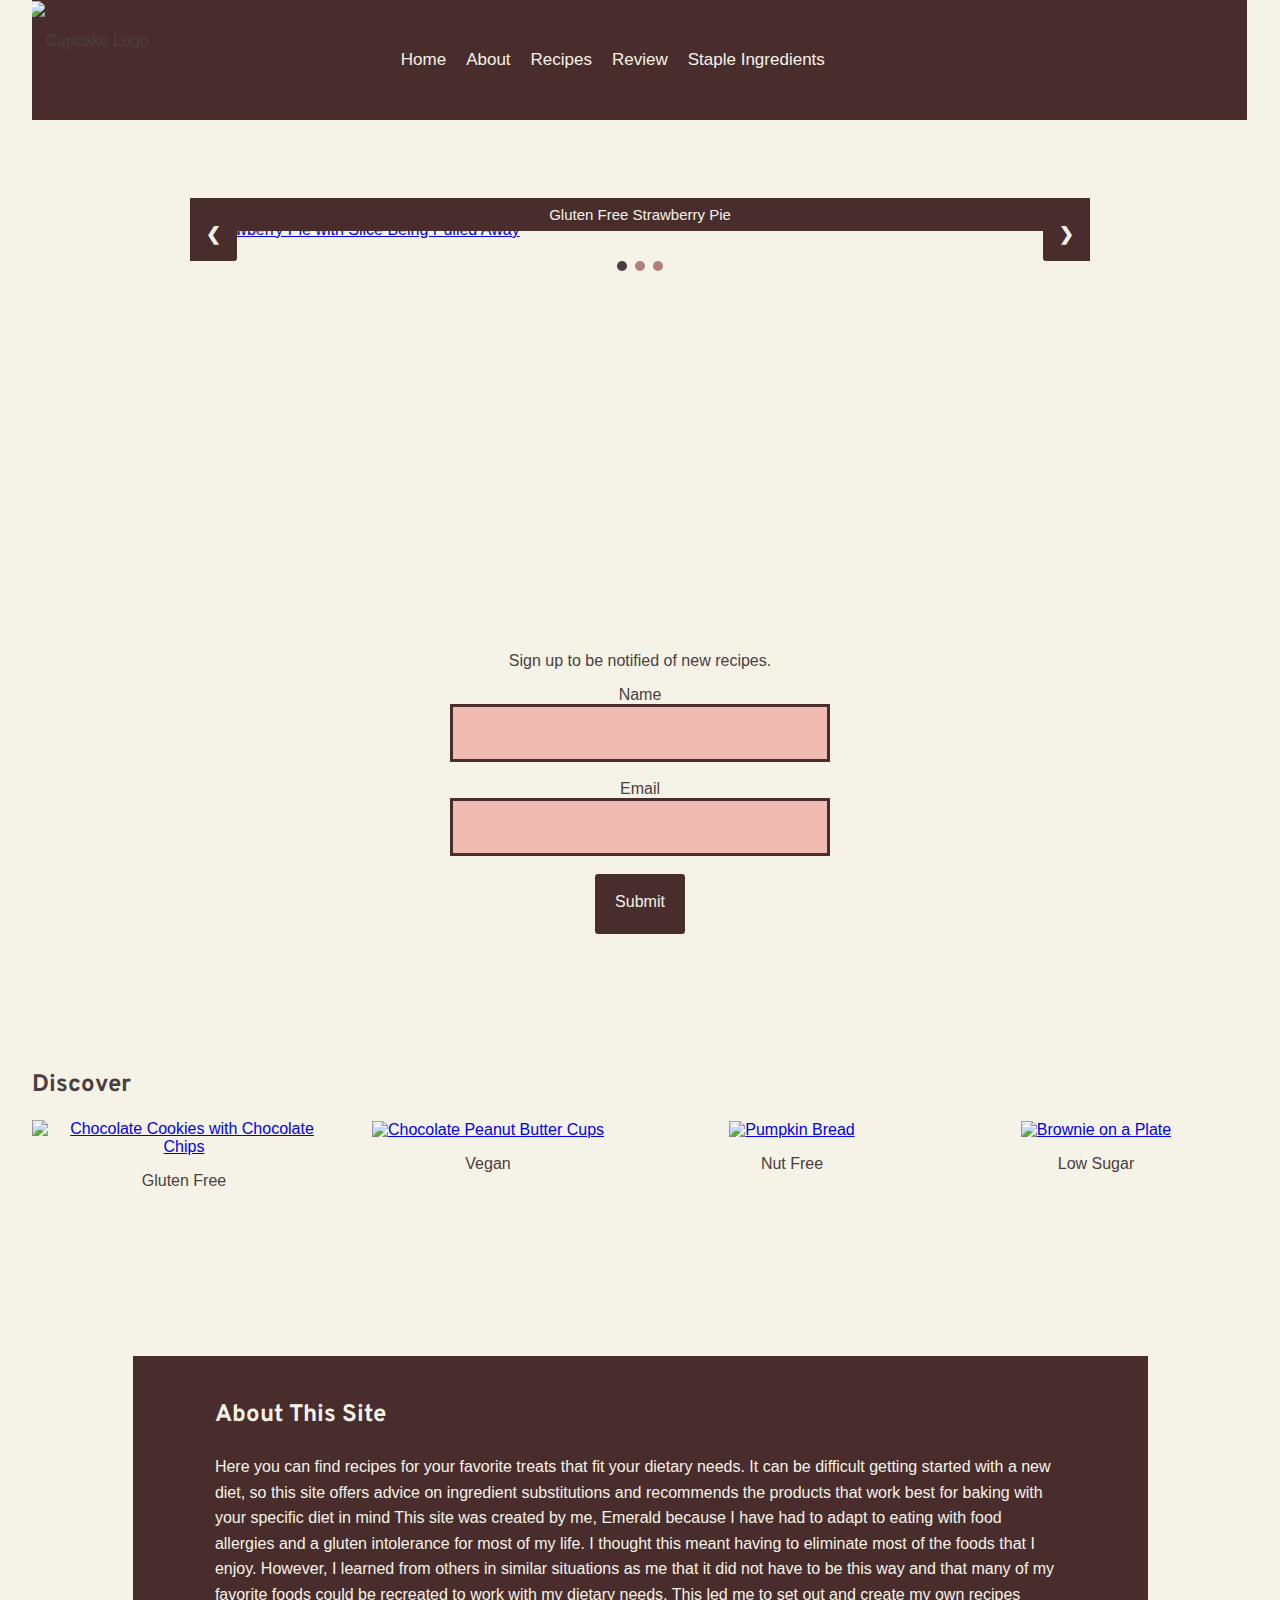
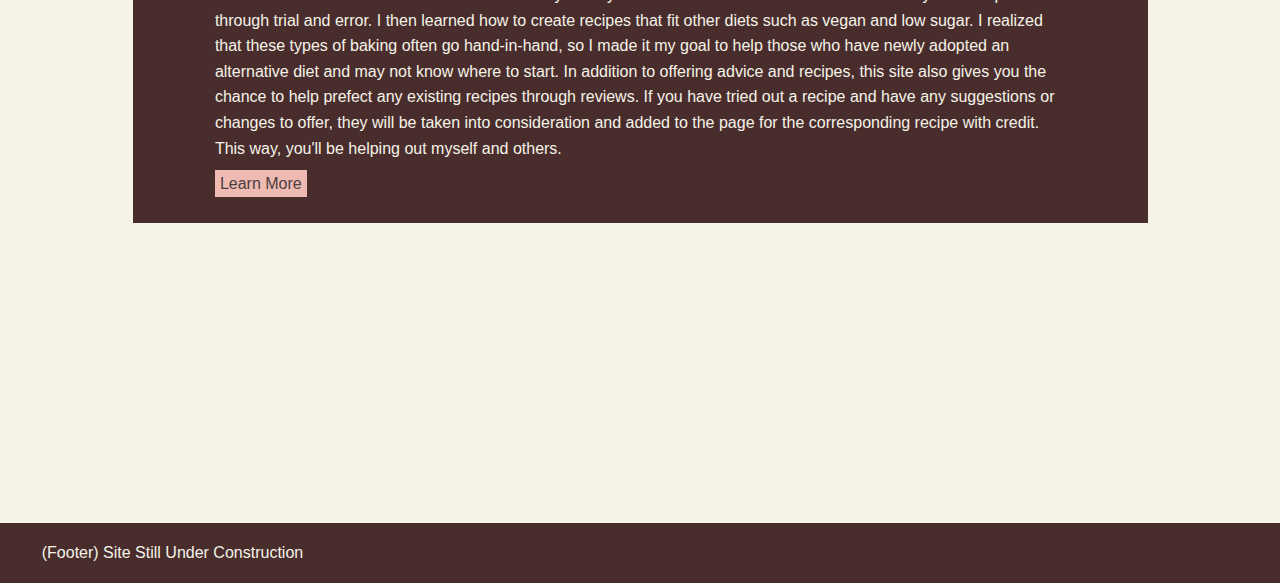
==== index.html @ e5cc327b "Add files via upload" ====
﻿<!doctype html>
<html lang="en">
<head>
	<meta charset="UTF-8">
	<meta name="viewport" content="width=device-width,initial-scale=1,maximum-scale=1,user-scalable=no">
	<meta http-equiv="X-UA-Compatible" content="IE=edge,chrome=1">
	<meta name="HandheldFriendly" content="true">
	<title>Home Page</title>
	<link rel="stylesheet" href="style.css">
</head>

<body>
	<header>
		<div class="container">
			<nav class="topnav">
				<div id="logo_placeholder"><span><img src="Images/logo.png" alt="Cupcake Logo"></span></div>

				<ul>
					<li><a href="index.html">Home</a></li>
					<li><a href="About.html">About</a></li>
					<li><a href="recipe.html">Recipes</a></li>
					<li><a href="review.html">Review</a></li>
					<li><a href="staple.html">Staple Ingredients</a></li>
				</ul>

			</nav>
		</div>
	</header>
	<div class="feature">
		<div class="container">

		</div>
	</div>
	<main>
		<section class="showcase">
			<div class="container">
				<div class="slideshow-container">

					<div class="mySlides fade">
						<div class="numbertext">1 / 3</div>
						<a href="#"><img src="Images/strawberrypie.jpg" alt="Strawberry Pie with Slice Being Pulled Away" style="width:100%"></a>
						<div class="text">Gluten Free Strawberry Pie</div>
					</div>

					<div class="mySlides fade">
						<div class="numbertext">2 / 3</div>
						<a href="#"><img src="Images/lemonbread.jpg" alt="Lemon Poppy Seed Bread with Icing" style="width:100%"></a>
						<div class="text">Gluten Free Vegan Lemon Poppy Seed Bread</div>
					</div>

					<div class="mySlides fade">
						<div class="numbertext">3 / 3</div>
						<a href="#"><img src="Images/oatmealcookies.jpg" alt="Oatmeal Cookies with Raisins on a Plate" style="width:100%"></a>
						<div class="text">Gluten Free Oatmeal Cookies</div>
					</div>

					<a class="prev" onclick="plusSlides(-1)">&#10094;</a>
					<a class="next" onclick="plusSlides(1)">&#10095;</a>

				</div>
				<br>

				<div class="dot_click">
					<span class="dot" onclick="currentSlide(1)"></span>
					<span class="dot" onclick="currentSlide(2)"></span>
					<span class="dot" onclick="currentSlide(3)"></span>
				</div>

				<script>var slideIndex = 1;
					showSlides(slideIndex);

					function plusSlides(n) {
						showSlides(slideIndex += n);
					}

					function currentSlide(n) {
						showSlides(slideIndex = n);
					}

					function showSlides(n) {
						var i;
						var slides = document.getElementsByClassName("mySlides");
						var dots = document.getElementsByClassName("dot");
						if (n > slides.length) { slideIndex = 1 }
						if (n < 1) { slideIndex = slides.length }
						for (i = 0; i < slides.length; i++) {
							slides[i].style.display = "none";
						}
						for (i = 0; i < dots.length; i++) {
							dots[i].className = dots[i].className.replace(" active", "");
						}
						slides[slideIndex - 1].style.display = "block";
						dots[slideIndex - 1].className += " active";
					}</script>
			</div>
		</section>
		 

		<section class="signup">
			<div class="container.">
				<p>Sign up to be notified of new recipes.</p>
				<form action="welcome.php" method="post">
					<div class="email_list">
						<label for="name">Name</label><br>
						<input type="text">
						<br><br>
					</div>
					<div class="email_list">
						<label for="email">Email</label><br>
						<input type="text">
						<br><br>
					</div>
					<a href="#" class="submit_email">Submit</a>
				</form>
			</div>
		</section>

		<section class="discover">
			<div class="container">
				<h2>Discover</h2>

				<ul>
					<li>
						<div id="diet1">
							<div class="diet_container">
								<a href="#"><img src="Images/cookieEdit.jpg" class="image1" alt="Chocolate Cookies with Chocolate Chips"></a>
							</div>
							<p>Gluten Free</p>

						</div>
					</li>
					<li>
						<div id="diet2">
							<div class="diet_container">
								<a href="#"><img src="Images/chocolatepb.jpg" class="image2" alt="Chocolate Peanut Butter Cups"></a>
							</div>
							<p>Vegan</p>
						</div>
					</li>
					<li>
						<div id="diet3">
							<div class="diet_container">
								<a href="#"><img src="Images/pumpkinbread.jpg" class="image3" alt="Pumpkin Bread"></a>
							</div>
							<p>Nut Free</p>
						</div>
					</li>
					<li>
						<div id="diet4">
							<div class="diet_containter">
								<a href="#"><img src="Images/brownie.jpg" class="image4" alt="Brownie on a Plate"></a>
							</div>
							<p>Low Sugar</p>
						</div>
					</li>
				</ul>
			</div>
		</section>

	</main>

		<div class="end_box">
			<div class="container">
			<h2 class="about_site">About This Site</h2>
			<p>
				Here you can find recipes for your favorite treats that fit your dietary needs. It can be difficult
				getting started with a new diet, so this site offers advice on ingredient substitutions and recommends
				the products that work best for baking with your specific diet in mind This site was created by me, Emerald because
				I have had to adapt to eating with food allergies and a gluten intolerance for most of my life. I thought this meant
				having to eliminate most of the foods that I enjoy. However, I learned from others in similar situations as me that it
				did not have to be this way and that many of my favorite foods could be recreated to work with my dietary needs. This led me
				to set out and create my own recipes through trial and error. I then learned how to create recipes that fit other diets such
				as vegan and low sugar. I realized that these types of baking often go hand-in-hand, so I made it my goal to help those who have
				newly adopted an alternative diet and may not know where to start. In addition to offering advice and recipes, this site also gives you the
				chance to help prefect any existing recipes through reviews. If you have tried out a recipe and have any suggestions or changes to offer, they
				will be taken into consideration and added to the page for the corresponding recipe with credit. This way, you'll be helping out myself and others.
			</p>
			<div class="learn_button">
				<a href="About.html" class="learn_more">Learn More</a>
			</div>
			</div>
		</div>
		<footer>
			<div class="container">
				<p>(Footer) Site Still Under Construction</p>
			</div>
		</footer>
</body>

</html>
---- style.css ----
@import url(https://fonts.googleapis.com/css?family=Overpass|Heebo);
html {
	background: #F5F3E7;
}

body {
	font-family: 'Heebo';
	line-height: normal;
	font-size: 16px;
	color: #4c3e40;
}

h1 {
	font-family: 'Overpass';
	color: #4c3e40;
	margin-top: 50px;
}

h2 {
	font-family: 'Overpass';
	color: #4c3e40;
}

h3 {
	font-family: 'Overpass';
	color: #4c3e40;
}

@media screen and (max-width: 1060px) {
	#primary {
		width: 67%;
	}

	#secondary {
		width: 30%;
		margin-left: 3%;
	}
}

@media screen and (max-width: 768px) {
	#primary {
		width: 100%;
	}

	#secondary {
		width: 100%;
		margin: 0;
		border: none;
	}
}
img {
	max-width: 100%;
	height: auto;
}


.container {
	width: 95%;
	margin: auto;
	overflow: hidden;
}

header {
	min-height: 70px;
}

.feature {
	position: relative;
	top: 30px;
}
.topnav {
	background: #492D2D;
	height: auto;
	position: relative;
	max-width: 100%;
	overflow: hidden;
	right: 1px;
	
}

.topnav a {
	color: #F5F3E7;
	float: left;
	display: inline-block;
	padding: 10px 10px;
	text-decoration: none;
	font-size: 17px;
	position: relative;
	bottom: 40px;
	right: 5px;
}
ul {
	list-style-type: none;
	margin: 0;
	padding: 0;
	margin-left: 30%;
	
}


.topnav a:link {
	color: #F5F3E7;
}
.topnav a:hover {
	color: #4c3e40;
	background-color: #EEBAB2;
}
.topnav a:active {
	color: #4c3e40;
	background-color: #F5F3E7
}
.topnav a:visited {
	color: #EEBAB2;
}
.topnav a:visited:hover {
	background-color: #4c3e40;
}

/* Home Page Start*/
#logo_placeholder {
	text-align: center;
	margin-left: 1px;
	margin-right: 1px;
	position: relative;
	bottom: 10px;
}
#logo_placeholder span {
	display: inline-block;
	width: 120px;
	height: 80px;
	line-height: 80px;
	position: relative;
	right: 550px;
	top: 10px;
}


.showcase {
	min-height: 400px;
}

* {box-sizing: border-box}
body {font-family: Verdana, sans-serif; margin:0}
.mySlides {display: none}
img {vertical-align: middle;}

.slideshow-container {
	max-width: 900px;
	position: relative;
	margin-right: auto;
	margin-left: auto;
	margin-top: 100px;
}
.prev, .next {
	cursor: pointer;
	position: absolute;
	top: 50%;
	width: auto;
	padding: 16px;
	margin-top: -22px;
	color: #F5F3E7;
	font-weight: bold;
	font-size: 18px;
	transition: 0.6s ease;
	border-radius: 0 3px 3px 0;
	user-select: none;
	background: #492D2D;
	
}
.next {
  right: 0;
  border-radius: 3px 0 0 3px;
}
.prev:hover, .next:hover {
  background-color: #4c3e40;
}
.text {
	color: #F5F3E7;
	background: #492D2D;
	font-size: 15px;
	padding: 8px 12px;
	position: absolute;
	bottom: 8px;
	width: 100%;
	text-align: center;
}
.numbertext {
	color: #F5F3E7;
	background: #492D2D;
	font-size: 12px;
	padding: 8px 12px;
	position: absolute;
	top: 0;
}

.dot {
  cursor: pointer;
  height: 10px;
  width: 10px;
  margin: 0 2px;
  background-color: #b18179;
  border-radius: 50%;
  display: inline-block;
  transition: background-color 0.6s ease;
}
.active, .dot:hover {
  background-color: #4c3e40;
}
.dot_click {
	text-align: center;
}

/* Fading animation */
.fade {
  -webkit-animation-name: fade;
  -webkit-animation-duration: 1.5s;
  animation-name: fade;
  animation-duration: 1.5s;
}

@-webkit-keyframes fade {
  from {opacity: .4} 
  to {opacity: 1}
}

@keyframes fade {
  from {opacity: .4} 
  to {opacity: 1}
}

/* On smaller screens, decrease text size */
@media only screen and (max-width: 300px) {
  .prev, .next,.text {font-size: 11px}
}
.signup {
	text-align: center;
	margin-top: 100px;
	color: #4c3e40;
	padding: 16px;
}
.email_list input[type=text] {
	padding: 16px;
	border: none;
	font-size: 17px;
	width: 380px;
	background: #EEBAB2;
	border-style: solid;
	border-color: #492D2D;
}
a.submit_email {
	text-align: center;
	text-decoration: none;
	color: #F5F3E7;
	background: #492D2D;
	display: block;
	padding-top: 19px;
	border-radius: 3px;
	width: 90px;
	height: 60px;
	margin-right: auto;
	margin-left: auto;
}
a.submit_email:hover {
		background: #4c3e40;
		color: #EEBAB2;
}
.discover {
	position: relative;
	top: 100px;
	color: #4c3e40;
}
.discover ul {
	list-style: none;
	margin: 0;
	padding: 0;
	overflow: auto;
}
.discover ul li {
	float: left;
	width: 25%;
	text-align: center;
}
a.image1 {
	text-decoration: none;
	text-align: center;
}
a.image1 span {
	background: #CCC;
	color: #000;
	display: inline-block;
	padding: 15px;
	width: 250px;
	height: 150px;
	border-radius: 3px;
	position: relative;
}
a.image2 {
	text-decoration: none;
	text-align: center;
}
a.image2 span {
	background: #CCC;
	color: #000;
	display: inline-block;
	padding: 15px;
	width: 250px;
	height: 150px;
	border-radius: 3px;
	position: relative;	
}
a.image3{
	text-decoration: none;
	text-align: center;
}
a.image3 span {
	background: #CCC;
	color: #000;
	display: inline-block;
	padding: 15px;
	width: 250px;
	height: 150px;
	border-radius: 3px;
	position: relative;	
}
a.image4 {
	text-decoration: none;
	text-align: center;
}
a.image4 span {
	background: #CCC;
	color: #000;
	display: inline-block;
	padding: 15px;
	width: 250px;
	height: 150px;
	border-radius: 3px;
	position: relative;
}
.end_box {
	width: 1015px;
	margin-left: auto;
	margin-right: auto;
	margin-top: 250px;
	padding-top: 20px;
	padding-left: 60px;
	padding-right: 60px;
	padding-bottom: 20px;
	background-color: #492D2D;
	color: #F5F3E7;
	line-height: 1.6;
}

.learn_more {
	background: #EEBAB2;
	text-decoration: none;
	color: #4c3e40;
	padding: 5px;
	position: relative;
	bottom: 6px;
}
a.learn_more:hover {
	color: #EEBAB2;
	background: #4c3e40;
}
.about_site {
	color: #F5F3E7;
}
/* Home Page End*/

/* Review Start */
.review_recipe {
	margin-top: 60px;
}
.dropbtn {
	background-color: #492D2D;
	color: #F5F3E7;
	padding: 16px;
	font-size: 16px;
	border: none;
	cursor: pointer;
}

.dropbtn:hover, .dropbtn:focus {
	background-color: #4c3e40;
	color: #EEBAB2;
}

#myInput {
	box-sizing: border-box;
	background-image: url('Images/searchicon.png');
	background-position: 14px 12px;
	background-repeat: no-repeat;
	font-size: 16px;
	padding: 14px 20px 12px 45px;
	border: none;
	border-bottom: 1px solid #ddd;
}

#myInput:focus {
	outline: 3px solid #ddd;
}

.dropdown {
	position: relative;
	display: inline-block;
}

.dropdown-content {
	display: none;
	position: absolute;
	background-color: #f6f6f6;
	min-width: 230px;
	overflow: auto;
	border: 1px solid #ddd;
	z-index: 1;
}

.dropdown-content a {
	color: black;
	padding: 12px 16px;
	text-decoration: none;
	display: block;
}

.dropdown a:hover {
	background-color: #ddd;
}
.show {
	display: block;
}
#rating {
	padding-top: 50px;
	margin-top: 100px;
	color: #4c3e40;
}

#rating_boxes {
	position: relative;
	bottom: 15px;
}
.comment_box input[type=text] {
	padding: 16px;
	margin-bottom: 30px;
	border: none;
	font-size: 17px;
	width: 500px;
	height: 100px;
	position: relative;
	border-style: solid;
	border-color: #492D2D;
}
.name_box input[type=text] {
	padding: 16px;
	margin-bottom: 30px;
	border: none;
	font-size: 17px;
	width: 500px;
	position: relative;
	border-style: solid;
	border-color: #492D2D;
}
.email_box input[type=text] {
	padding: 16px;
	margin-bottom: 30px;
	border: none;
	font-size: 17px;
	width: 500px;
	position: relative;
	border-style: solid;
	border-color: #492D2D;
}
a.submit_review {
	text-align: center;
	text-decoration: none;
	color: #F5F3E7;
	background: #492D2D;
	display: block;
	padding: 16px;
	border-radius: 3px;
	width: 90px;
	position: relative;
}
a.submit_review:hover {
	background: #4c3e40;
	color: #EEBAB2;
}
#other_recipes {
	float: right;
	position: relative;
	bottom: 870px;
	color: #4c3e40;
	position: relative;
	right: 28px;
}
.recipe1 {
	text-decoration: none;
	text-align: center;
	padding-bottom: 30px;
}
.recipe_other {
	max-width: 240px;
}

.recipe2 {
	text-decoration: none;
	text-align: center;
	padding-bottom: 30px;
}


.recipe3 {
	text-decoration: none;
	text-align: center;
}

footer {
	margin-top: 300px;
	color: #F5F3E7;
	background: #492D2D;
	height: 60px;
	padding-top: 5px;
	padding-left: 10px;
}
/*Review End*/

/*Staple Ingredients Start*/
.staple_main {
	margin-top: 60px;
}
.intro {
	margin-right: 150px;
	padding-right: 80px;
	position: relative;
	bottom: 30px;
	line-height: 1.6;
}
.ingredient_list {
	margin-right: 150px;
	margin-top: 60px;
	padding-right: 80px;
	line-height: 1.6;
	position: relative;
	bottom: 30px;
}
.ingredient_link {
	color: #67441E;
	text-decoration: underline;
	font-size: 15px;
}
.ingredient_link:hover {
	color: #70241A;
}
a.ingredient_link {
	display: inline-block;
}
/*Staple Ingredients End*/

/*Recipes Start*/
.recipes {
	margin-top: 60px;
}
.shorthand_description {
	position: relative;
	bottom: 20px;
	padding-right: 500px;
	line-height: 1.6;
	margin-top: 50px;
}
.img_container {
	max-width: 500px;
}
.recipe_name {
	text-decoration: underline;
	color: #4c3e40;
}
.recipe_name:hover {
	color: #70241A;
}
.table {
	border-collapse: collapse;
	width: 100%;
}

td, th {
	border: 1px solid #492D2D;
	text-align: left;
	padding: 8px;
}
#key {
	float: right;
	position: relative;
	bottom: 20px;
	
}

.about {
	position: relative;
	bottom: 20px;
	padding-right: 500px;
	line-height: 1.6;
	margin-top: 50px;
}

@media(max-width: 768px) {
	header,
	.topnav,
	ul,
	#logo_placeholder span,
	.signup,
	.discover,
	.end_box,
	footer,
	.nav,
	.li,
	.review_recipe,
	#rating, #rating_boxes,
	#other_recipes,
	.recipes, .recipes_listed, #key, table,
	.staple_main, .intro,
	.ingredient_list, .ingredient_list, .about_me, .about_info {
		float: none;
		text-align: center;
		width: 100%;
	}

	header {
		padding-bottom: 20px;
	}

	.email_list input[type=text] {
		width: 100%;
		margin-bottom: 5px;
	}

	.submit_email {
		display: block;
		width: 100%;
	}

	.end_box {
		margin-top: 280px;
	}
	.topnav a {
		width: 60%;
		right: 60px;
	}
	#other_recipes {
		margin-top: 1000px;
		margin-left: 30px;
	}
	.submit_review {
		position: relative;
		left: 230px;
	}
	.shorthand_description {
		padding: 0;
	}
	.intro {
		padding: 0;
	}
	.ingredient_list {
		padding: 0;
	}
	.ingredient_link {
		padding: 0;
	}
	.diet_container {
		padding: 3px;
	}
	.img_container {
		margin-right: auto;
		margin-left: auto;
	}
	.recipe_other {
		margin-right: auto;
		margin-left: auto;
	}
	.about_me {
		margin-right: auto;
		margin-left: auto;
	}
	.about_info {
		margin-right: auto;
		margin-left: auto;
	}
	#logo_placeholder span {
		position: relative;
		right: 230px;
		max-width: 60px;
		margin-bottom: 20px;
	}
}
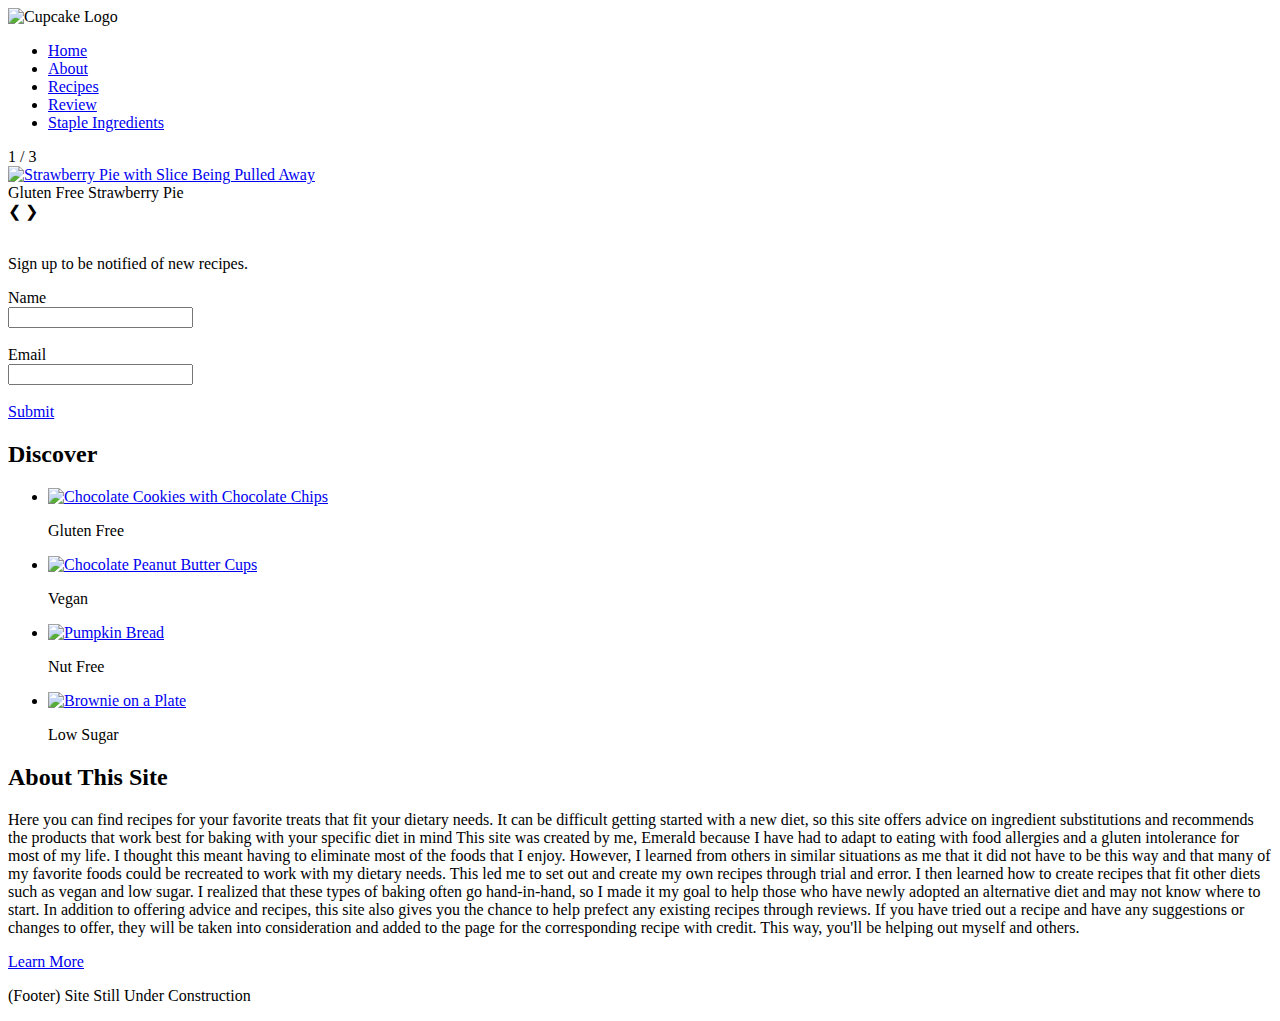
==== commit b332381e: "Update and rename README.md to index.html" ====
--- a/index.html
+++ b/index.html
@@ -1,4 +1,4 @@
-﻿<!doctype html>
+<!doctype html>
 <html lang="en">
 <head>
 	<meta charset="UTF-8">
@@ -188,6 +188,3 @@
 </body>
 
 </html>
-
-
-
